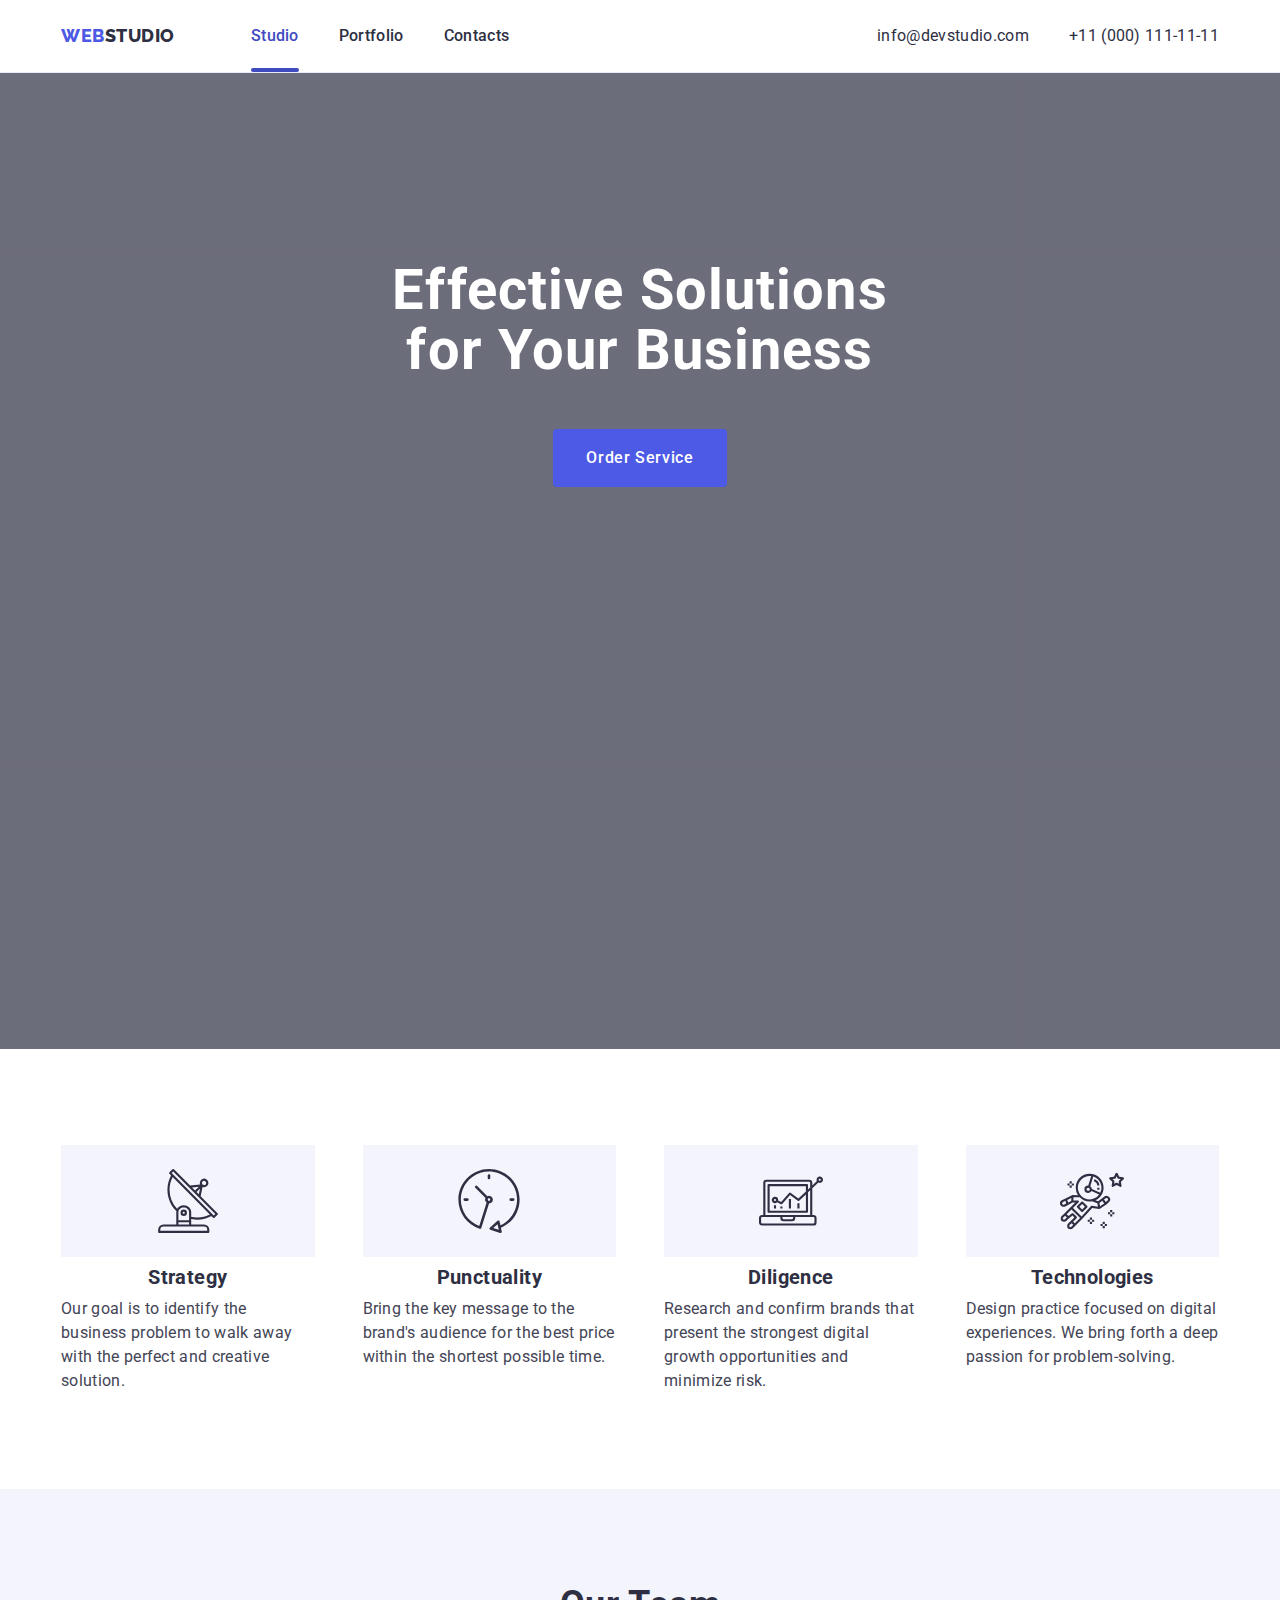
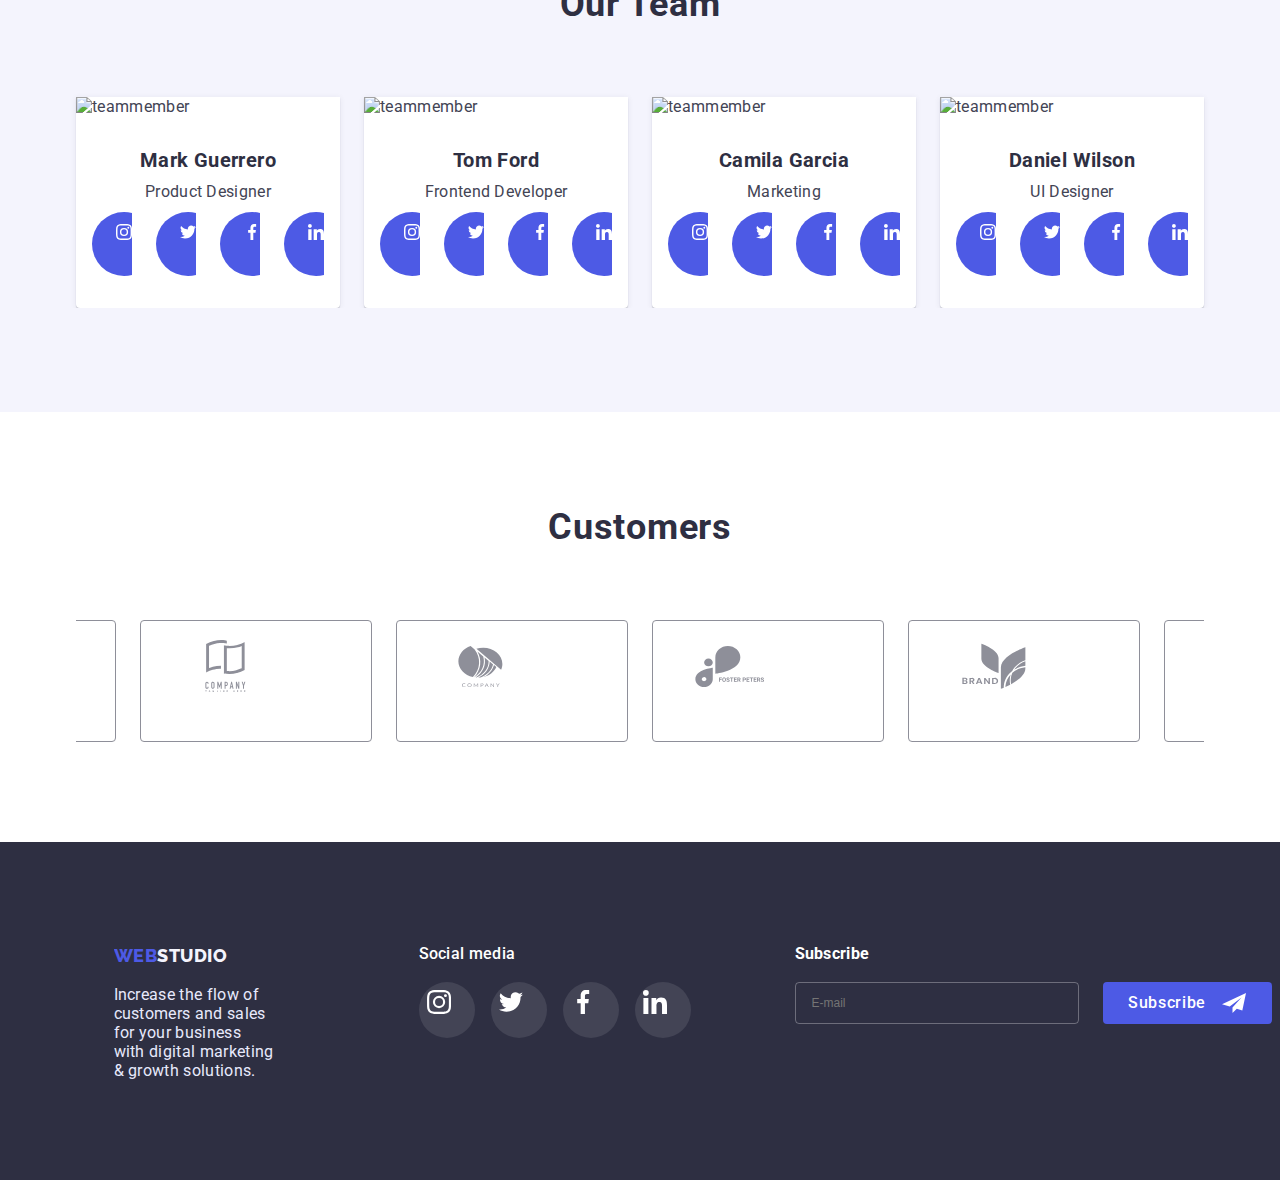
==== index.html @ ab97c9da "mobile-navigation added" ====
<!DOCTYPE html>
<html lang="en">
<head>
    <meta charset="UTF-8">
    <meta http-equiv="X-UA-Compatible" content="IE=edge">
    <meta name="viewport" content="width=device-width, initial-scale=1.0">
    <title>WebStudio</title>
    <link href="https://fonts.googleapis.com/css2?family=Raleway:wght@800&family=Roboto:wght@400;500;700;900&display=swap"
        rel="stylesheet">
    <link rel="stylesheet" href="https://cdnjs.cloudflare.com/ajax/libs/modern-normalize/1.1.0/modern-normalize.min.css"
        integrity="sha512-wpPYUAdjBVSE4KJnH1VR1HeZfpl1ub8YT/NKx4PuQ5NmX2tKuGu6U/JRp5y+Y8XG2tV+wKQpNHVUX03MfMFn9Q=="
        crossorigin="anonymous" referrerpolicy="no-referrer" />
    <link rel="stylesheet" href="./css/styles.css">
</head>
<body>
    <header class="header">
        <div class="container header-navigation">
            <nav class="main-nav">
                <!-- logo and navigation-->
                <a href="./index.html" class="logo link"><span class="logo-part">Web</span>Studio</a>
                <!-- links -->
                <button type="button" class="menu-toggle js-open-menu" aria-expanded="false"
          aria-controls="mobile-menu">
                    <svg class="mobile-icon" aria-label="mobile menu switcher">
                        <use href="./images/icons.svg#icon-menu" class="icon-menu"></use>
                    </svg>
                </button>

                <ul class="site-nav list">
                    <li class="item"><a href="./index.html" class="link active-link">Studio</a></li>
                    <li class="item"><a href="./portfolio.html" class="link">Portfolio</a></li>
                    <li class="item"><a href="" class="link">Contacts</a></li>
                </ul>
            </nav>
            <address  class="address-nav">
                <ul class="auth-nav list">
                    <li class="item"><a href="mailto:info@devstudio.com" class="contacts link">info@devstudio.com</a></li>
                    <li class="item"><a href="tel:+110001111111" class="contacts link">+11 (000) 111-11-11</a></li>
                </ul>
            </address>
        </div>
    </header>


    <main>
        <!-- h1 and order option -->
        <section class="hero">
           <h1 class="hero-title">Effective Solutions for Your Business</h1> 
           <button type="button" class="button" data-modal-open>Order Service</button>
        </section>
        <!-- values and advantages of the company -->
        <section class="section values">
            <div class="container">
                <!-- h2 will be hidden with css -->
                <h2 hidden class="section-title">values</h2>
                <ul class="advantages-list list">
                    <li class="item">
                        <div class="thumb">
                            <svg class="advantage-icon">
                                <use href="./images/icons.svg#icon-strategy"></use>
                            </svg>
                        </div>
                        <h3 class="title">Strategy</h3>
                        <p class="text">Our goal is to identify the business problem to walk away with the perfect and creative
                            solution.</p>
                    </li>
                
                    <li class="item">
                        <div class="thumb">
                            <svg class="advantage-icon">
                                <use href="./images/icons.svg#icon-punctuality"></use>
                            </svg>
                        </div>
                        <h3 class="title">Punctuality</h3>
                        <p class="text">Bring the key message to the brand's audience for the best price within the shortest possible
                            time.</p>
                    </li>
                
                    <li class="item">
                        <div class="thumb">
                            <svg class="advantage-icon">
                                <use href="./images/icons.svg#icon-diligence"></use>
                            </svg>
                        </div>
                        <h3 class="title">Diligence</h3>
                        <p class="text">Research and confirm brands that present the strongest digital growth opportunities and minimize
                            risk.</p>
                    </li>
                
                    <li class="item">
                        <div class="thumb">
                            <svg class="advantage-icon">
                                <use href="./images/icons.svg#icon-technologies"></use>
                            </svg>
                        </div>
                        <h3 class="title">Technologies</h3>
                        <p class="text">Design practice focused on digital experiences. We bring forth a deep passion for
                            problem-solving.</p>
                    </li>
                
                </ul>
            </div>
        </section>
        <!-- examples of services -->
        <section class="section services">
            <div class="container">
                <h2 class="section-title">What are we doing</h2>
                <ul class="service-list list">
                    <li class="item">
                        <img src="./images/wawd1.jpg" alt="desktop app image" width="360">
                    </li>
                    <li class="item">
                        <img src="./images/wawd2.jpg" alt="mobile app image" width="360">
                    </li>
                    <li class="item">
                        <img src="./images/wawd3.jpg" alt="lptop and mobile app" width="360">
                    </li>
                </ul>
            </div>
        </section>
        <!-- teammembers -->
        <section class="section team">
            <div class="container">
                <h2 class="section-title">Our Team</h2>
                <ul class="list team-list">
                    <li class="team-item item">
                        <img src="./images/team1.jpg" alt="teammember" width="264" class="teammember">
                        <div class="team-info">
                            <h3 class="title">Mark Guerrero</h3>
                            <p class="text">Product Designer</p>
                           <ul class="list soc-med-list">
                                <li class="item">
                                    <a href="" class="soc-med-link">
                                        <svg class="soc-med-icon">
                                            <use href="./images/icons.svg#icon-instagram"></use>
                                        </svg>
                                    </a>
                                </li>
                                <li class="item">
                                    <a href="" class="soc-med-link">
                                        <svg class="soc-med-icon">
                                            <use href="./images/icons.svg#icon-twitter"></use>
                                        </svg>
                                    </a>
                                </li>
                                <li class="item">
                                    <a href="" class="soc-med-link">
                                        <svg class="soc-med-icon">
                                            <use href="./images/icons.svg#icon-facebook"></use>
                                        </svg>
                                    </a>
                                </li>
                                <li class="item">
                                    <a href="" class="soc-med-link">
                                        <svg class="soc-med-icon">
                                            <use href="./images/icons.svg#icon-linkedin"></use>
                                        </svg>
                                    </a>
                                </li>
                           </ul>
                        </div>
                    </li>
                    <li class="team-item item">
                        <img src="./images/team2.jpg" alt="teammember" width="264" class="teammember">
                        <div class="team-info">
                            <h3 class="title">Tom Ford</h3>
                            <p class="text">Frontend Developer</p>
                            <ul class="list soc-med-list">
                                <li class="item">
                                    <a href="" class="soc-med-link">
                                        <svg class="soc-med-icon">
                                            <use href="./images/icons.svg#icon-instagram"></use>
                                        </svg>
                                    </a>
                                </li>
                                <li class="item">
                                    <a href="" class="soc-med-link">
                                        <svg class="soc-med-icon">
                                            <use href="./images/icons.svg#icon-twitter"></use>
                                        </svg>
                                    </a>
                                </li>
                                <li class="item">
                                    <a href="" class="soc-med-link">
                                        <svg class="soc-med-icon">
                                            <use href="./images/icons.svg#icon-facebook"></use>
                                        </svg>
                                    </a>
                                </li>
                                <li class="item">
                                    <a href="" class="soc-med-link">
                                        <svg class="soc-med-icon">
                                            <use href="./images/icons.svg#icon-linkedin"></use>
                                        </svg>
                                    </a>
                                </li>
                            </ul>
                        </div>
                    </li>
                    <li class="team-item item">
                        <img src="./images/team3.jpg" alt="teammember" width="264" class="teammember">
                        <div class="team-info">
                            <h3 class="title">Camila Garcia</h3>
                            <p class="text">Marketing</p>
                            <ul class="list soc-med-list">
                                <li class="item">
                                    <a href="" class="soc-med-link">
                                        <svg class="soc-med-icon">
                                            <use href="./images/icons.svg#icon-instagram"></use>
                                        </svg>
                                    </a>
                                </li>
                                <li class="item">
                                    <a href="" class="soc-med-link">
                                        <svg class="soc-med-icon">
                                            <use href="./images/icons.svg#icon-twitter"></use>
                                        </svg>
                                    </a>
                                </li>
                                <li class="item">
                                    <a href="" class="soc-med-link">
                                        <svg class="soc-med-icon">
                                            <use href="./images/icons.svg#icon-facebook"></use>
                                        </svg>
                                    </a>
                                </li>
                                <li class="item">
                                    <a href="" class="soc-med-link">
                                        <svg class="soc-med-icon">
                                            <use href="./images/icons.svg#icon-linkedin"></use>
                                        </svg>
                                    </a>
                                </li>
                            </ul>
                        </div>
                    </li>
                    <li class="team-item item">
                        <img src="./images/team4.jpg" alt="teammember" width="264" class="teammember">
                        <div class="team-info">
                            <h3 class="title">Daniel Wilson</h3>
                            <p class="text">UI Designer</p>
                            <ul class="list soc-med-list">
                                <li class="item">
                                    <a href="" class="soc-med-link">
                                        <svg class="soc-med-icon">
                                            <use href="./images/icons.svg#icon-instagram"></use>
                                        </svg>
                                    </a>
                                </li>
                                <li class="item">
                                    <a href="" class="soc-med-link">
                                        <svg class="soc-med-icon">
                                            <use href="./images/icons.svg#icon-twitter"></use>
                                        </svg>
                                    </a>
                                </li>
                                <li class="item">
                                    <a href="" class="soc-med-link">
                                        <svg class="soc-med-icon">
                                            <use href="./images/icons.svg#icon-facebook"></use>
                                        </svg>
                                    </a>
                                </li>
                                <li class="item">
                                    <a href="" class="soc-med-link">
                                        <svg class="soc-med-icon">
                                            <use href="./images/icons.svg#icon-linkedin"></use>
                                        </svg>
                                    </a>
                                </li>
                            </ul>
                        </div>
                    </li>
                </ul>
            </div>
        </section>
        <!-- customers -->
        <section class="section customers">
            <div class="container">
                <h2 class="section-title">Customers</h2>
                <ul class="list customers-list">
                    <li class="customer-item item">
                        <a href="" class="link">
                            <svg class="customer-icon">
                                <use href="./images/icons.svg#icon-customer1"></use>
                            </svg>
                        </a>
                    </li>
                    <li class="customer-item item">
                        <a href="" class="link">
                            <svg class="customer-icon">
                                <use href="./images/icons.svg#icon-customer2"></use>
                            </svg>
                        </a>
                    </li>
                    <li class="customer-item item">
                        <a href="" class="link">
                            <svg class="customer-icon">
                                <use href="./images/icons.svg#icon-customer3"></use>
                            </svg>
                        </a>
                    </li>
                    <li class="customer-item item">
                        <a href="" class="link">
                            <svg class="customer-icon">
                                <use href="./images/icons.svg#icon-customer4"></use>
                            </svg>
                        </a>
                    </li>
                    <li class="customer-item item">
                        <a href="" class="link">
                            <svg class="customer-icon">
                                <use href="./images/icons.svg#icon-customer5"></use>
                            </svg>
                        </a>
                    </li>
                    <li class="customer-item item">
                        <a href="" class="link">
                            <svg class="customer-icon">
                                <use href="./images/icons.svg#icon-customer1"></use>
                            </svg>
                        </a>
                    </li>
                </ul>
            </div>
        </section>
        
    </main>
    <footer class="footer">
        <div class="container">
           <div class="footer-container">
            <!-- logo -->
                <div class="footer-info">
                    <a href="./index.html" class="logo link footer-logo"><span class="logo-part">Web</span>Studio</a>
                    <p class="footer-text">Increase the flow of customers and sales for your business with digital marketing & growth
                        solutions.</p>
                
                </div>
                <!-- sicial media icons -->
                <div class="footer-social-media">
                    <h3 class="title">Social media</h3>
                    <ul class="list">
                        <li class="item">
                            <a href="#" class="link social-media-link">
                                <svg class="sc-md-icon">
                                    <use href="./images/icons.svg#icon-instagram"></use>
                                </svg>
                            </a>
                        </li>
                        <li class="item">
                            <a href="#" class="link social-media-link">
                                <svg class="sc-md-icon">
                                    <use href="./images/icons.svg#icon-twitter"></use>
                                </svg>
                            </a>
                        </li>
                        <li class="item">
                            <a href="#" class="link social-media-link">
                                <svg class="sc-md-icon">
                                    <use href="./images/icons.svg#icon-facebook"></use>
                                </svg>
                            </a>
                        </li>
                        <li class="item">
                            <a href="#" class="link social-media-link">
                                <svg class="sc-md-icon">
                                    <use href="./images/icons.svg#icon-linkedin"></use>
                                </svg>
                            </a>
                        </li>
                    </ul>
                
                </div>
                
                <form action="#" class="subscribe-form">
                    <h3 class="title footer-form-title">Subscribe</h3>
                    <div class="subscribe-field">
                        <label for="email" class="subscribe-field">
                            <input type="mail" name="email" id="email" placeholder="E-mail" class="mail-input">
                        </label>
                        <button type="submit" class=" button subscribe-button">
                            Subscribe
                            <svg class="subscribe-icon">
                                <use href="./images/icons.svg#icon-subscribe"></use>
                            </svg>
                        
                        </button>
                    </div>
                    
                </form>
                
                
           </div>
    
        </div>
        
    </footer>
    <div class="backdrop is-hidden" data-modal>
        <div class="modal">
                <button type="button" class="close-button" data-modal-close>
                    <svg class="close-icon">
                        <use href="./images/icons.svg#icon-close"></use>
                    </svg>
                </button>
                <form action="#" class="modal-form" autocomplete="off">
                    <p class="form-description">Leave your contacts and we will call you back</p>
                
                    
                
                        <label class="modal-label">Name
                            <input type="text" name="name" class="form-input" required>
                             <svg class="input-icon">
                                 <use href="./images/icons.svg#icon-person"></use>
                            </svg>
                        </label>
                        <label class="modal-label">Phone
                            <input type="number" name="phone" class="form-input" placeholder=" " required>
                             <svg class="input-icon">
                                 <use href="./images/icons.svg#icon-phone"></use>
                            </svg>
                        </label>
                        <label class="modal-label">Email
                            <input type="email" name="mail" class="form-input" required>
                             <svg class="input-icon">
                                <use href="./images/icons.svg#icon-mail"></use>
                            </svg>
                        </label>
                        <label class="modal-label textarea-label ">Comment
                            <textarea  name="comment" class="form-input textarea" placeholder="Text Input" rows="7"></textarea>
                        </label>
                    
                    
                    <label class="modal-checkbox">
                        
                        <input type="checkbox" name="checkbox" class="checkbox">
                            <svg class="click-icon">
                                <use href="./images/icons.svg#icon-click"></use>
                            </svg>
                            I accept the terms and conditions of the <a href="#">Privacy Policy</a>
                       
                    </label>
                    <div class="form-button">
                        <button type="submit" class="button">Send</button>

                    </div>
                
                
                
                    
                
                </form>
       
        </div>
         
    </div>
    <!-- mobile menu -->
    <div class="menu-container js-menu-container" id="mobile-menu">
        <button class="menu-toggle js-close-menu">
            <svg class="mobile-icon-close">
                <use href="./images/icons.svg#icon-close"></use>
            </svg>
            
        </button>
        <div class="mobile-nav">
            <ul class="mobile-menu list">
                <li class="item"><a href="./index.html" class="link">Studio</a></li>
                <li class="item"><a href="./portfolio.html" class="link">Portfolio</a></li>
                <li class="item"><a href="" class="link">Contacts</a></li>
            </ul>
            <ul class="mobile-auth-nav list">
                <li class="item"><a href="mailto:info@devstudio.com" class="link mail">info@devstudio.com</a></li>
                <li class="item"><a href="tel:+110001111111" class="tel link">+11 (000) 111-11-11</a></li>
            </ul>
            <ul class="list soc-med-list">
                <li class="item">
                    <a href="" class="soc-med-link">
                        <svg class="soc-med-icon">
                            <use href="./images/icons.svg#icon-instagram"></use>
                        </svg>
                    </a>
                </li>
                <li class="item">
                    <a href="" class="soc-med-link">
                        <svg class="soc-med-icon">
                            <use href="./images/icons.svg#icon-twitter"></use>
                        </svg>
                    </a>
                </li>
                <li class="item">
                    <a href="" class="soc-med-link">
                        <svg class="soc-med-icon">
                            <use href="./images/icons.svg#icon-facebook"></use>
                        </svg>
                    </a>
                </li>
                <li class="item">
                    <a href="" class="soc-med-link">
                        <svg class="soc-med-icon">
                            <use href="./images/icons.svg#icon-linkedin"></use>
                        </svg>
                    </a>
                </li>
            </ul>
            
        </div>
        

    </div>

    <script src="./js/modal.js"></script>
    <script src="./js/mobile-menu.js"></script>
</body>
</html>
---- css/styles.css ----
:root{
    --primary-text-color:#434455;
    --secondary-text-color: #2E2F42;
    --third-text-color: #E7E9FC;
    
    --primary-bg-color: #fff;
    --second-bg-color: #F4F4FD;
    

    --accent-color:#4D5AE5;
    --secondary-accent-color:#404BBF;
    --customers-color:#8E8F99;;
}
body{  
    
    color: var(--primary-text-color);
    font-family: Roboto, sans-serif;
    letter-spacing: 0.02em;
    margin: 0;
        
}
h1, h2, h3, h4, h5, h6, p, ul {
    margin: 0;
    /* margin-bottom: 0; */
    padding: 0;
}
/* ---------------common styles------------ */
@media screen and (min-width: 320px) {
    html, .header, .footer, .container, .section {
        overflow-x: hidden;
    }
    
}
.section {
    padding-bottom: 77px;
    padding-top: 77px;
}

@media screen and (min-width: 768px) {
    .section {
        padding-bottom: 96px;
        padding-top: 96px;
        /* padding-top: 120px; */
    }
}



.container {
    margin-left: auto;
    margin-right: auto;
    width: 100%;

}

@media screen and (min-width: 428px) {
    .container {
        max-width: 396px;
    }
}

@media screen and (min-width: 768px) {
    .container {
        max-width: 768px;
    }
}

@media screen and (min-width: 1200px) {
    .container {
        max-width: 1158px;
    }
}

.logo{
    color: var(--secondary-text-color);
    font-family: Raleway, sans-serif;;
    font-weight: 800;
    font-size: 18px;
    letter-spacing: 0.03em;
    text-transform: uppercase;
    line-height: 1.17;
}
.logo-part{
    color: var(--accent-color);
}
.hero-title {
    /*h1*/
    font-size: 36px;
    color: var(--primary-bg-color);
    letter-spacing: 0.02em;
    line-height: 1.07;
    text-align: center;
    /* margin-top: 0; */
    margin-bottom: 72px;
    margin-left: auto;
    margin-right: auto;

}

@media screen and (max-width: 767px) {
    .hero-title {
        width: calc(100% - 112px);
        max-width: 318px;
    }
}

@media screen and (min-width: 768px) {
    .hero-title {
        width: 496px;
        font-size: 56px;
        margin-bottom: 40px;
    }
}

@media screen and (min-width: 1200px) {
    .hero-title {
        
        text-align: center;
        margin: 0 auto 48px auto;
        width: 496px;


    }
}
/* h2 */
.section-title{
    font-size: 36px;
    line-height: 1.11;
    color: var(--secondary-text-color);
    text-transform: capitalize;
    text-align: center;
    letter-spacing: 0.02em;
}
/* h3 */
.title{
    font-size: 20px;
    color: var(--secondary-text-color);
    line-height: 1.2;
    letter-spacing: 0.02em;
    margin-bottom: 1px;
}

/* p */
.text{
    line-height: 1.5;
    color: var(--primary-text-color);
}
/* ul */
.list{
    list-style: none;
}
.link{
    text-decoration: none;
}


.button {

    color: var(--primary-bg-color);
    background-color: var(--accent-color);
    border-radius: 4px;
    border: 1px solid transparent;
    font-family: Roboto, sans-serif;
    letter-spacing: 0.04em;
    font-size: 16px;
    font-weight: 500;
    line-height: 1.5;
    cursor: pointer;
    min-width: 169px;
    text-align: center;
    padding: 16px 32px;
    transition-property: color, background-color, box-shadow;
    transition-duration: 250ms;
    transition-timing-function: cubic-bezier(0.4, 0, 0.2, 1);
}

.button:hover,
.button:focus {
    color: var(--primary-bg-color);
    background-color: var(--secondary-accent-color);
    box-shadow: 0px 4px 4px rgba(0, 0, 0, 0.15);
}
/* main title color 2E2F42*/
/* main text color #434455*/
/* second background color  #F4F4FD*/
/* accent color (hover/focus)  #4D5AE5*/


/* ------------ header and footer styles --------------- */
.header{
    border-bottom:  1px solid var(--third-text-color);
}
.main-nav {
    display: flex;
    align-items: center;
}

@media screen and (max-width: 767px) {
    .header {
        padding: 24px 16px;
    }
    .site-nav, .address-nav {
        display: none;
    }
    .header {
        margin-bottom: 77px;
    }
    
    .main-nav {
        display: flex;
        justify-content:space-between ;
        align-items: center;
       
    }
    .menu-toggle{
        width:40px;
        height: 40px;
        background-color: transparent;
        border: none;
        
        cursor: pointer;
    }
    .mobile-icon{
        display: inline-block;
        width: 32px;
        height: 22px;
        stroke:#2E2F42;
        stroke-linecap: round; 
        stroke-linejoin: round; 
         stroke-width: 3px;
    }
}
@media screen and (min-width: 767px) {

    .menu-toggle {
        display: none;
    }
    .container.header-navigation {
        display: flex;
        align-items: center;
    
    }
    .main-nav {
    display: flex;
    align-items: center;
    }
        .site-nav {
            display: flex;
            margin-left: 76px;
        }
    
        .site-nav .item:not(:last-child) {
            margin-right: 40px;
        }
    
        .site-nav .link {
            display: block;
            padding-top: 24px;
            padding-bottom: 24px;
    
            color: var(--secondary-text-color);
            font-weight: 500;
            font-size: 16px;
            line-height: 1.5;
            letter-spacing: 0.02em;
            transition-property: color;
            transition-duration: 250ms;
            transition-timing-function: cubic-bezier(0.4, 0, 0.2, 1);
    
        }
    
        .site-nav .link:hover,
        .site-nav .link:focus {
            color: var(--secondary-accent-color);
        }
    
        .site-nav .active-link {
            position: relative;
            color: var(--secondary-accent-color);
        }
    
        .site-nav .active-link::after {
            content: '';
    
            position: absolute;
            bottom: 0;
            left: 0;
    
            width: 100%;
            height: 4px;
            background-color: var(--secondary-accent-color);
            border-radius: 2px;
    
        }
    
        .address-nav {
            display: flex;
            margin-left: auto;
    
        }
    
        .auth-nav {
            display: flex;
        }
    
        .auth-nav .item:not(:last-child) {
            margin-right: 40px;
        }
    
        .auth-nav .contacts {
            font-size: 16px;
            color: var(--secondary-text-color);
            line-height: 1.5;
            letter-spacing: 0.02em;
            font-style: normal;
            transition-property: color;
            transition-duration: 250ms;
            transition-timing-function: cubic-bezier(0.4, 0, 0.2, 1);
    
        }
    
        .auth-nav .contacts:hover,
        .auth-nav .contacts:focus {
    
            color: var(--secondary-accent-color);
    
        }
    
}

/* Footer */
.footer {
    padding-top: 96px;
    padding-bottom: 96px;
    background-color: var(--secondary-text-color);
    color: var(--third-text-color);
}

.footer-container {
    display: flex;
    

}
.footer-logo {
    color: var(--second-bg-color);
    line-height: 1.5;
    letter-spacing: 0.03em;
    margin-bottom: 16px;
}
.footer-social-media .title {
    font-size: 16px;
    line-height: 1.5;
    font-weight: 500;
    color: var(--primary-bg-color);
    margin-bottom: 16px;
}
.footer-info .footer-text {
    margin-top: 16px;
}
.footer-social-media .list {
    display: flex;
    justify-content: center;
    gap: 16px;


}

.social-media-link {
    display: inline-block;
    height: 40px;
    width: 40px;
    background-color: var(--primary-text-color);
    color: var(--primary-bg-color);
    border-radius: 50%;
    padding: 8px;
    transition-property: background-color;
    transition-duration: 250ms;
    transition-timing-function: cubic-bezier(0.4, 0, 0.2, 1);

}

.social-media-link:hover,
.social-media-link:focus {
    background-color: #31D0AA;

}

.sc-md-icon {
    display: block;
    width: 24px;
    height: 24px;
    top: 50%;
    left: 50%;
    fill: currentColor;
}
@media screen and (max-width: 767px) {
    

    .footer-container {
        flex-direction: column;
        gap: 72px;
        justify-content: center;
    }
        .container .footer-info {
            width: 268px;
            margin-right: auto;
            margin-left: auto;
    }
    .footer-logo {
        margin-left: auto;
        margin-right: auto;
        text-align: center;
        
    }
    .footer-social-media {
        margin-right: auto;
        margin-left: auto;
            
    }
    .footer-social-media .title {
        margin-left: auto;
        margin-right: auto;
        text-align: center;
                    
    }
}

@media screen and (min-width: 768px) {
    .footer .container{
        margin-left: auto;
        margin-right: auto;
        
    }
    .footer-container {
        flex-wrap: wrap;
        justify-content: left;
        }
    .container .footer-info {
         width: 264px;
    
    }

}
@media screen and (min-width: 768px) and (max-width: 1999px) {
    .footer {
            padding-left: 105px;
        }
    .footer-container {
        gap: 72px 24px;
    }
}

@media screen and (min-width: 1200px) {
    .footer {
        padding-top: 100px;
        padding-bottom: 100px;
        
        background-color: var(--secondary-text-color);
        color: var(--third-text-color);
    }
    .footer-container {
        flex-wrap: nowrap;
        flex-direction: row;
        justify-content: center;
    }
    .container .footer-info {
        width: 264px;
        margin-right: 0;
    }
    .footer-social-media {
        margin-right: 80px;
         margin-left: 120px;
    }
    
}

 /* footer-form */

 .footer-form-title{
    font-size: 16px;
    margin-bottom: 16px;
    line-height: 1.5;
    color: var(--primary-bg-color)
 }
 .subscribe-field{
    display: flex;
    align-items: center;
    gap: 16px;
 }
 .mail-input{
    
    padding-left: 16px;
    padding-top: 8px;
    padding-bottom: 8px;
    font-size: 12px;
    line-height: 2;
    background-color: transparent;
    color: var(--third-text-color);
    border: 1px solid rgba(255, 255, 255, 0.3);
    border-radius: 4px;
 }

 .subscribe-button{
    padding: 8px 24px;
    display: flex;
    gap: 16px;
    justify-content: center;
    align-items: center;
}

 .subscribe-icon{
    width: 24px;
    height: 24px;
    /* margin-left: 16px; */
    fill: currentColor;
 }
 @media screen and (max-width: 767px){
    .footer-form-title {
        text-align:center ;
    }
    .subscribe-field {
        flex-direction: column;
        justify-content: center;
    }
    .mail-input {
        width: 396px;
    }
    
 }
  @media screen and (min-width: 768px) {
           .subscribe-field {
          flex-direction: row;
          gap:  24px;
          
      }
    .mail-input {
        width: 264px;
    }

  }
  @media screen and (min-width: 768px) {
    
  }
 
/* --------------main part styles---------- */

/* hero section */
 
.hero {
    background-color: #2E2F42;
    text-align: center;
    
    margin-left: auto;
    margin-right: auto;
    background: linear-gradient(to right, rgba(46, 47, 66, 0.7), rgba(46, 47, 66, 0.7)),url(../images/bg-image.jpg);
    
    background-position: center;
    background-repeat: no-repeat;
    background-size: cover;
   
}
@media screen and (max-width: 767px) {
    .hero {
        width: 100%;
        max-width: 428px;
        max-height: 432px;
        padding: 112px 0;
    }
}



@media screen and (min-width: 768px) {
    .hero {
        
        max-width: 768px;
        height: 436px;
        padding: 112px 0 108px 0;
        
    }
}

@media screen and (min-width: 1200px) {
    .hero {
        max-width: 1440px;
        height: 600px;
        padding: 188px 0;
    }
}

/* ---------- values, services, teammembers sections--- */

section.services {
    padding-top: 0;
    

}
.services .section-title,
.team .section-title, .customers .section-title {
    margin-bottom: 72px;
}
img.teammember,
.service-list img,
img.worke-xample {
    display: block;
}



/*-------ADVANTAGES--------- */
.advantages-list .title {
    margin-bottom: 8px;
    font-size: 36px;
}

.advantages-list .text {
    font-size: 16px;
}
@media screen and (max-width: 767px){
    .values .container {
        padding-right: 16px;
        padding-left: 16px;
    }
    .advantages-list .item:not(:last-child) {
        margin-bottom: 72px;
    }
}

@media screen and (max-width: 1999px) {
    .advantages-list .thumb {
        display: none;
    }
    .advantages-list .title {
        text-align: center;
        margin-right: auto;
        margin-left: auto;
    }
}


@media screen and (min-width: 768px) {
    .values .container{
        padding-right: 15px;
        padding-left: 15px;
        
    }
    .advantages-list.list{
        display: flex;
        flex-wrap: wrap;
    }
        
    .service-list.list{
        display: flex;
        flex-wrap: wrap;
    }

.advantages-list .item:nth-child(odd) {
    margin-right: 24px;
}

    .advantages-list .item {
        flex-basis: calc((100% - 24px)/2);
    }
        
        
}
@media screen and (min-width: 1200px) {

    .advantages-list .item {
        flex-basis: calc((100% - 24px*3)/4);
            /* 264px; */
    
        }
    .advantages-list.list{
        display: flex;
        flex-wrap: nowrap;
    }
    .advantages-list .thumb {
        display: flex;
        height: 112px;
        background-color: var(--second-bg-color);
        margin-bottom: 8px;
        color: var(--secondary-text-color);
        align-items: center;
        justify-content: center;
    }
    
    .advantages-list .item:not(:last-child) {
        margin-right: 24px;
    }
    .advantages-list .title {
       font-size: 20px;
    }
    
    .advantages-list {
        gap: 24px;
    }
}

.thumb .advantage-icon{
    fill: currentColor;
    display: inline-block;
    width: 64px;
    height: 64px;
}

@media screen and (max-width: 1999px) {
    section.services {
        display: none;
    }
}

.service-list.list {
    display: flex;
    flex-wrap: wrap;
    gap: 24px;
}

.service-list .item {
    flex-basis: content;

}

section.services {
    padding-top: 0;


}


/* TEAM */
.section.team{
background-color: var(--second-bg-color);
}


.team-list .team-item {
    background-color: var(--primary-bg-color);
    box-shadow: 0px 1px 6px rgba(46, 47, 66, 0.08), 0px 1px 1px rgba(46, 47, 66, 0.16), 0px 2px 1px rgba(46, 47, 66, 0.08);
    border-radius: 0px 0px 4px 4px;
}
    

@media screen and (max-width: 767px) {
    .section.team{
        padding-top: 96px;
        padding-bottom: 128px;
    }
    .team .container{
        padding-right: 82px;
        padding-left: 52px;
    }
    .team-list {
         display: inline-block;
        
        
        }
    .team-list .item{
        margin-right: auto;
            margin-left: auto;
    }
    
    .team-list .team-item:not(:last-child) {
        margin-bottom: 72px;
    }
}
@media screen and (min-width: 768px) {
    .section.team {
        padding-bottom: 104px;
    }
    .team-list {
        display: flex;
        flex-wrap: wrap;
        justify-content: center;
        gap: 64px 24px;
    }

    .team-list .item {
        overflow: hidden;

    }
}
@media screen and (min-width: 1200px) {
    .team-list {
        display: flex;
        gap: 24px;
    }
    .list.team-list .item {
        flex-basis: 264px;
    }
}
.team-list .team-info {
    text-align: center;
    padding-top: 32px;
    padding-bottom: 32px;
    padding-left: 16px;
    padding-right: 16px;
}
.team-info .text{
    margin-bottom: 8px;
}



.team-list .title {
    margin-bottom: 8px;
}

.team-list .teammember {
    display: block;
}



.team-info .list{
    display: flex;
    gap:24px;
    justify-content: center;
}

.soc-med-link{
    width: 40px;
    height: 40px;
    display: inline-block;
    background-color: var(--accent-color);
    color: var(--primary-bg-color);
    border-radius: 50%;
    padding: 12px;
    transition-property: background-color;
    transition-duration: 250ms;
    transition-timing-function: cubic-bezier(0.4, 0, 0.2, 1);
}
.soc-med-link:hover, .soc-med-link:focus{
    background-color: var(--secondary-accent-color);
    
}
.soc-med-icon{
    width: 16px;
    height: 16px;
    fill:currentColor;
}



/* customers */
.customers-list {
    display: flex;
    flex-wrap: wrap;
    gap: 72px 16px;
    justify-content: center;
}

.customer-item .link {
    display: inline-block;
    border: 1px solid var(--customers-color);
    border-radius: 4px;
    color: var(--customers-color);
    transition-property: border-color, color;
    transition-duration: 250ms;
    transition-timing-function: cubic-bezier(0.4, 0, 0.2, 1);
}

.customer-icon {
    display: block;
    fill: currentColor;
}


.customer-item .link:hover,
.customer-item .link:focus {
    border-color: var(--secondary-accent-color);
    color: var(--secondary-accent-color);
}
.customers-list .item {
    flex-basis: calc((100% - 16px)/2);
}
.customer-icon {
    width: 110px;
    height: 56px;
    transition-property: fill;
    transition-duration: 250ms;
    transition-timing-function: cubic-bezier(0.4, 0, 0.2, 1);
}
.customer-item .link {
    width: 190px;
    height: 88px;
    padding: 16px 40px;
}


@media screen and (min-width: 768px) {
    .customers .container{
        width: 552px;
        padding: 0;
    }
    .customers-list {
        flex-wrap: wrap;
        column-gap: 24px;
        row-gap: 72px;
    }
    .customers-list .item {
         flex-basis: calc((100% - 2*24px)/3);
    }

    .customer-icon {
        width: 104px;
        height: 56px;
    }

    .customer-item .link {
        width: 168px;
        height: 88px;
        padding: 16px 31px;
    }
}

@media screen and (min-width: 1200px) {
    .customers .container {
            width: 1128px;
        
        }
    .customers-list {
        flex-wrap: nowrap;
        gap: 24px;
    }


}

/* .customers-list{
    display: flex;
    justify-content: center;
    gap: 24px;
}

.customer-item .link{
    display: inline-block;
    width: 168px;
    height: 88px;
    padding: 16px 31px;
    border: 1px solid var(--customers-color);
    border-radius: 4px;
    color: var(--customers-color);
    transition-property: border-color, color;
    transition-duration: 250ms;
    transition-timing-function: cubic-bezier(0.4, 0, 0.2, 1);
}
.customer-item .link:hover, .customer-item .link:focus{
        border-color: var(--secondary-accent-color);
        color: var(--secondary-accent-color);
}
 */

/* PORTFOLIO page */


.button.btn-secondary {
    color: var(--accent-color);
    background-color: var(--second-bg-color);
    border-color: var(--third-text-color);
    
    min-width: 69px;
    padding: 12px 24px;

    transition-property: background-color, color, box-shadow, border;
    transition-duration: 250ms;
    transition-timing-function: cubic-bezier(0.4, 0, 0.2, 1);


}
.button.btn-secondary:hover,
.button.btn-secondary:focus {
    color: var(--primary-bg-color);
    background-color: var(--secondary-accent-color);
    border: none;
    box-shadow: 0px 3px 1px rgba(0, 0, 0, 0.1), 0px 2px 1px rgba(0, 0, 0, 0.08), 0px 2px 2px rgba(0, 0, 0, 0.12);

}
.examples {
    padding-top: 96px;
    padding-bottom: 120px;
   
}
.list.filter-btns{
    display: flex;
    column-gap: 24px;
    justify-content: center;
    margin-bottom: 72px;

}
.list.works-list {
    display: flex;
    flex-wrap: wrap;
    
    
}
img.work-example {
    display: block;

}
.list.works-list .portfolio{
 flex-basis: calc((100% - 2*24px)/3);
}
.portfolio {
    margin-bottom: 48px;
    margin-right: 24px;
    transition-property: box-shadow;
    transition-duration: 250ms;
    transition-timing-function: cubic-bezier(0.4, 0, 0.2, 1);

    
    /* outline: 1px solid green; */

}
.portfolio:hover, .portfolio:focus{
    box-shadow: 0px 1px 6px rgba(46, 47, 66, 0.08), 0px 1px 1px rgba(46, 47, 66, 0.16), 0px 2px 1px rgba(46, 47, 66, 0.08);
}
.portfolio .link {
/* width: 100%; */
}
.portfolio:nth-last-child(-n + 3) {
    margin-bottom: 0;
    
}

.portfolio:nth-child(3n+3) {
    margin-right: 0;

}
.portfolio-content{ 
    padding-left: 16px;
    padding-bottom: 32px;
    padding-top: 32px;
    border-right: 1px solid var(--third-text-color);
    border-left: 1px solid var(--third-text-color);
    border-bottom: 1px solid var(--third-text-color);
   
}
.portfolio-content .title{
    margin-bottom: 8px;
}
.product-thumb{
    position: relative;
}

 .overlay::before {
     display: inline-block;
     content: "";
     position: absolute;
     top: 0;
     left: 0;
     width: 100%;
     height: 100%;
     background-color: #4D5AE5;
     opacity: 0;
     transition-property: opacity, transform;
     transition-duration: 250ms;
     transition-timing-function: cubic-bezier(0.4, 0, 0.2, 1);
     transform: scaleY(0);
     /* transform: translateY(100%); */
     transform-origin: bottom;

 }

 .portfolio:hover .overlay::before, .portfolio:focus .overlay::before {
     opacity: 1;
     transform: scaleY(1);
     /* transform: translateY(0); */
 }
.overlay-text{
    color: var(--second-bg-color);
    opacity: 0;
    position: absolute;
        top: 40px;
        left: 32px;
        right: 32px;
        transform: translateY(260px);
        opacity: 0;
        transition-property: opacity, transform;
        transition-duration: 250ms;
        transition-timing-function: cubic-bezier(0.4, 0, 0.2, 1);
}
.portfolio:hover .overlay-text, .portfolio:focus .overlay-text {
    transform: translateY(0);
    opacity: 1;
}

/* MODAL window */
.backdrop{
    position: fixed;
    top:0;
    left:0;
    
    display: flex;
    justify-content: center;
    align-items: center;
    padding: 20px 0;
    width: 100%;
    height: 100%;

    background-color: rgba(46, 47, 66, 0.4);
    transition-property: opacity, transform, background-color, visibility;
    transition-duration: 250ms;
     transition-timing-function: cubic-bezier(0.4, 0, 0.2, 1);
}
.backdrop.is-hidden {
    opacity: 0;
    pointer-events: none;
    visibility: hidden;
}
.modal {
    width: 100%;
    height: 100%;
    max-width: 394px;
    max-height: 586px;
    position: relative;
    
    /* left: 50%;
    top: 50%;
    transform: translate(-50%, -50%); */

    background-color: var(--primary-bg-color);
    opacity: 1;
    transition-property: opacity,
        transform,
        background-color,
        visibility;
    transition-duration: 250ms;
    transition-timing-function: cubic-bezier(0.4, 0, 0.2, 1);

    padding: 72px 16px 24px 16px;
    overflow-y: scroll;

}

@media screen and (min-width: 768px) {
   
    .modal {
        max-width: 408px;
        padding: 72px 24px 24px 24px;
    }
}
@media screen and (min-width: 1200px) {
    .backdrop {
        padding: 20px 0;
    }
    .modal {
        max-width: 408px;
         max-height: 576px;
        overflow-y: hidden;
    }

}



.modal .close-button{
    position: absolute;
    top: 24px;
    right: 24px;

    width: 24px;
    height: 24px;
    background-color: var(--third-text-color);
    color: #000;
    border: 1px solid rgba(0, 0, 0, 0.1);
    border-radius: 50%;
    margin:0;
    
    cursor: pointer;
    transition-property: color, background-color; 
    transition-duration: 250ms;
    transition-timing-function: cubic-bezier(0.4, 0, 0.2, 1);
   
    
}
.modal .close-button:hover, .modal .close-button:focus{
    background-color: var(--secondary-accent-color);
    color: var(--primary-bg-color);
}
.close-button .close-icon{
    display: block;
    width: 8px;
    height: 8px;

    fill: currentColor;
    margin: 0;
    position: absolute;
    top: 50%;
    left: 50%;
    transform: translate(-50%, -50%);
     
}

.form-description{
    margin-bottom: 16px;
    text-align: center;
    line-height: 1.5;
    font-weight: 500;
}
/* .form-list{
    list-style: none;
    display: flex;
    flex-direction: column;
    justify-content: center;
    gap: 8px;
    margin-bottom: 16px;
} */

.modal-label{
    max-width: 360px;
    display: flex;
    flex-direction: column;
    gap: 4px;
    color:var(--customers-color);
    font-size: 12px;
    line-height: 1.16;
    position: relative;
    margin-bottom: 8px;
    height: 58px;


}
.form-input{
    border: 1px solid rgba(33, 33, 33, 0.2);
    border-radius: 4px;
    padding-left: 16px;
    padding-top:8px;
    padding-bottom: 8px;
    transition-property: color, border;
    transition-duration: 250ms;
    transition-timing-function: cubic-bezier(0.4, 0, 0.2, 1);
    outline: 0px;
    color: var(--secondary-text-color);
    padding-left: 38px;
    
    

}
.form-input:focus-visible, .form-input:focus{
    border: 1px solid var(--accent-color) ;
    color: var(--accent-color);
    
}

.input-icon{
    width: 18px;
    height: 24px;
    position: absolute;
    top: 21px;
    left: 16px;
    
    display: inline-block;
    fill: var(--secondary-text-color);
    transition-property: fill;
    transition-duration: 250ms;
    transition-timing-function: cubic-bezier(0.4, 0, 0.2, 1);
}
.form-input:focus-visible + .input-icon,
.form-input:focus + .input-icon {
    fill: var(--accent-color);

}
.textarea-label{
    height: 138px;
}
.textarea{
    resize: none;
    padding-left: 16px;
    height: 120px;
}
.textarea:placeholder {
    color: rgb(117, 117, 117, 0.5)
}
.modal-checkbox{
    display: block;
    margin-bottom: 24px;
    margin-top: 16px;
    font-size: 12px;
    position: relative;
    padding-left: 24px;
}
.form-button{
    text-align: center;
}
.checkbox{
    appearance: none;
    -webkit-appearance: none;
    -moz-appearance: none;
}

.click-icon{
    display: inline-block;
    width: 16px;
    height: 16px;
    background-color: #fff;
    fill: #fff;
    position: absolute;
    top: -1px;
    left: 0px;
    border: 1.25px solid var(--secondary-text-color);
    border-radius: 2px;
    transition-property: fill, border, background-color;
    transition-duration: 250ms;
    transition-timing-function: cubic-bezier(0.4, 0, 0.2, 1);
}
.checkbox:checked + .click-icon{
    background-color: var(--secondary-accent-color);
    fill: #fff;
    border: none;
}
/* MOBILE MENU */
.menu-container {
    position: fixed;
    top: 0;
    left: 0;
    width: 100vw;
    height: 100vh;
    padding: 80px 50px 40px 40px;
    
    background-color: var(--primary-bg-color);
    z-index: 2;

    transform: translateX(100%);
    transition-property: transform;
    transition-duration: 250ms;
    transition-timing-function: cubic-bezier(0.4, 0, 0.2, 1);
    overflow-y: scroll;
    
}
.menu-container.is-open {
    transform: translateX(0);
}
.menu-toggle.js-close-menu{
    position: absolute;
    top: 40px;
    right: 40px;
    
    width: 24px;
    height: 24px;
    background-color: var(--third-text-color);
    color: #000;
    border: 1px solid rgba(0, 0, 0, 0.1);
    border-radius: 50%;
    margin: 0;
    
    cursor: pointer;
    transition-property: color, background-color;
    transition-duration: 250ms;
    transition-timing-function: cubic-bezier(0.4, 0, 0.2, 1);

}
.menu-toggle.js-close-menun:hover,
.menu-toggle.js-close-menu:focus {
    background-color: var(--secondary-accent-color);
    color: var(--primary-bg-color);
}
.mobile-icon-close{
    display: block;
    width: 8px;
    height: 8px;
    fill: currentColor;
     margin: 0;
     position: absolute;
    top: 50%;
    left: 50%;
    transform: translate(-50%, -50%);
}

/*  */
.mobile-nav{
    width:100vw;
    height: 100vh;
    max-width: 428px;
    max-height: 796px;
}
.mobile-menu  {
    margin-bottom: 284px;
}
.mobile-menu .item:not(:last-child){
    margin-bottom: 40px;
}
.mobile-menu .link {
    display: block;
    
    color: var(--secondary-text-color);
    font-weight: 500;
    font-size: 36px;
    font-weight: 700;
    line-height: 1.5;
    letter-spacing: 0.02em;
    transition-property: color;
    transition-duration: 250ms;
    transition-timing-function: cubic-bezier(0.4, 0, 0.2, 1);

}

.mobile-menu .link:hover,
.mobile-menu .link:focus {
    color: var(--secondary-accent-color);
}
.mobile-auth-nav{
    margin-bottom: 48px;
}
.mobile-auth-nav .link{
    color:var(--primary-text-color);
    transition-property: color;
        transition-duration: 250ms;
        transition-timing-function: cubic-bezier(0.4, 0, 0.2, 1);
        font-size: 20px;

}
.mobile-auth-nav .link:hover, .mobile-auth-nav .link:focus{
    color: var(--accent-color);
}
.mobile-auth-nav .item{
    margin-bottom: 40px;
}
.tel.link{
    font-size: 36px;
    font-weight: 600px;
    
}
.menu-container .soc-med-list{
    display:flex;
    gap: 56px
}
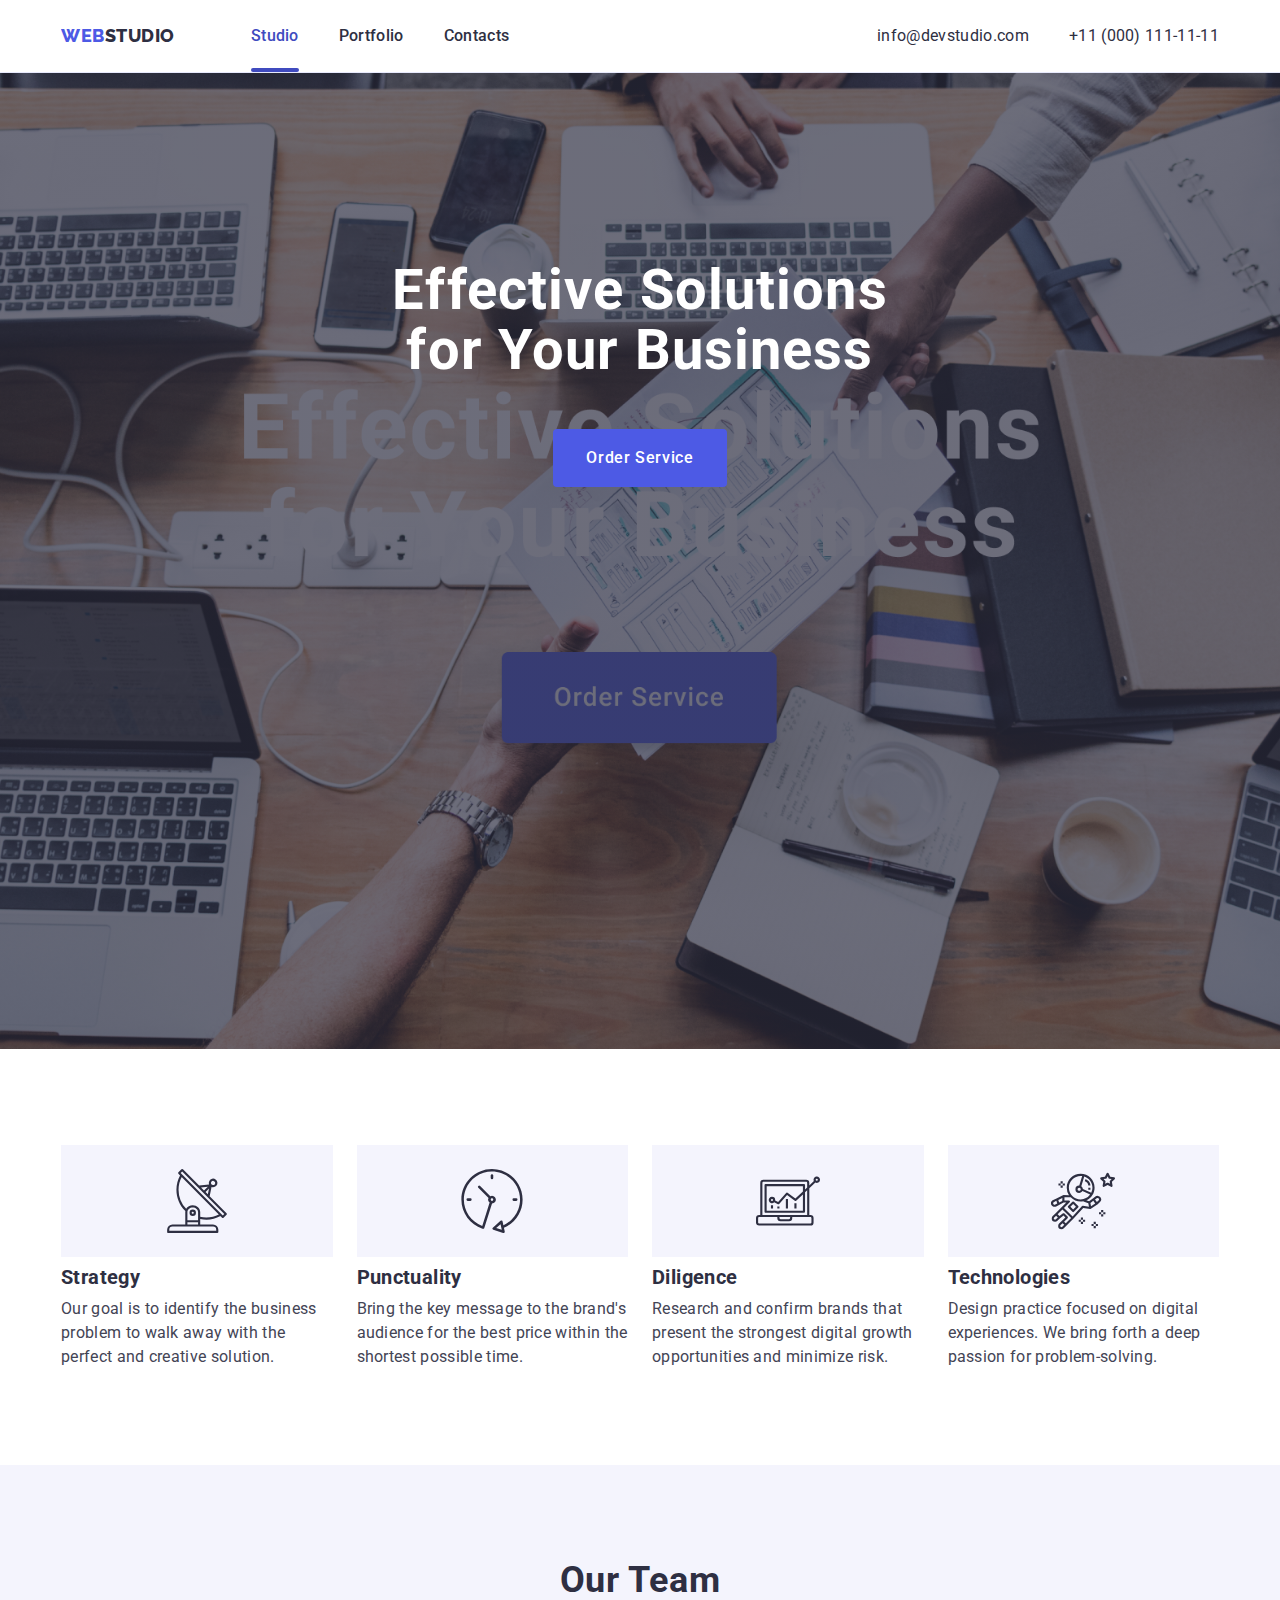
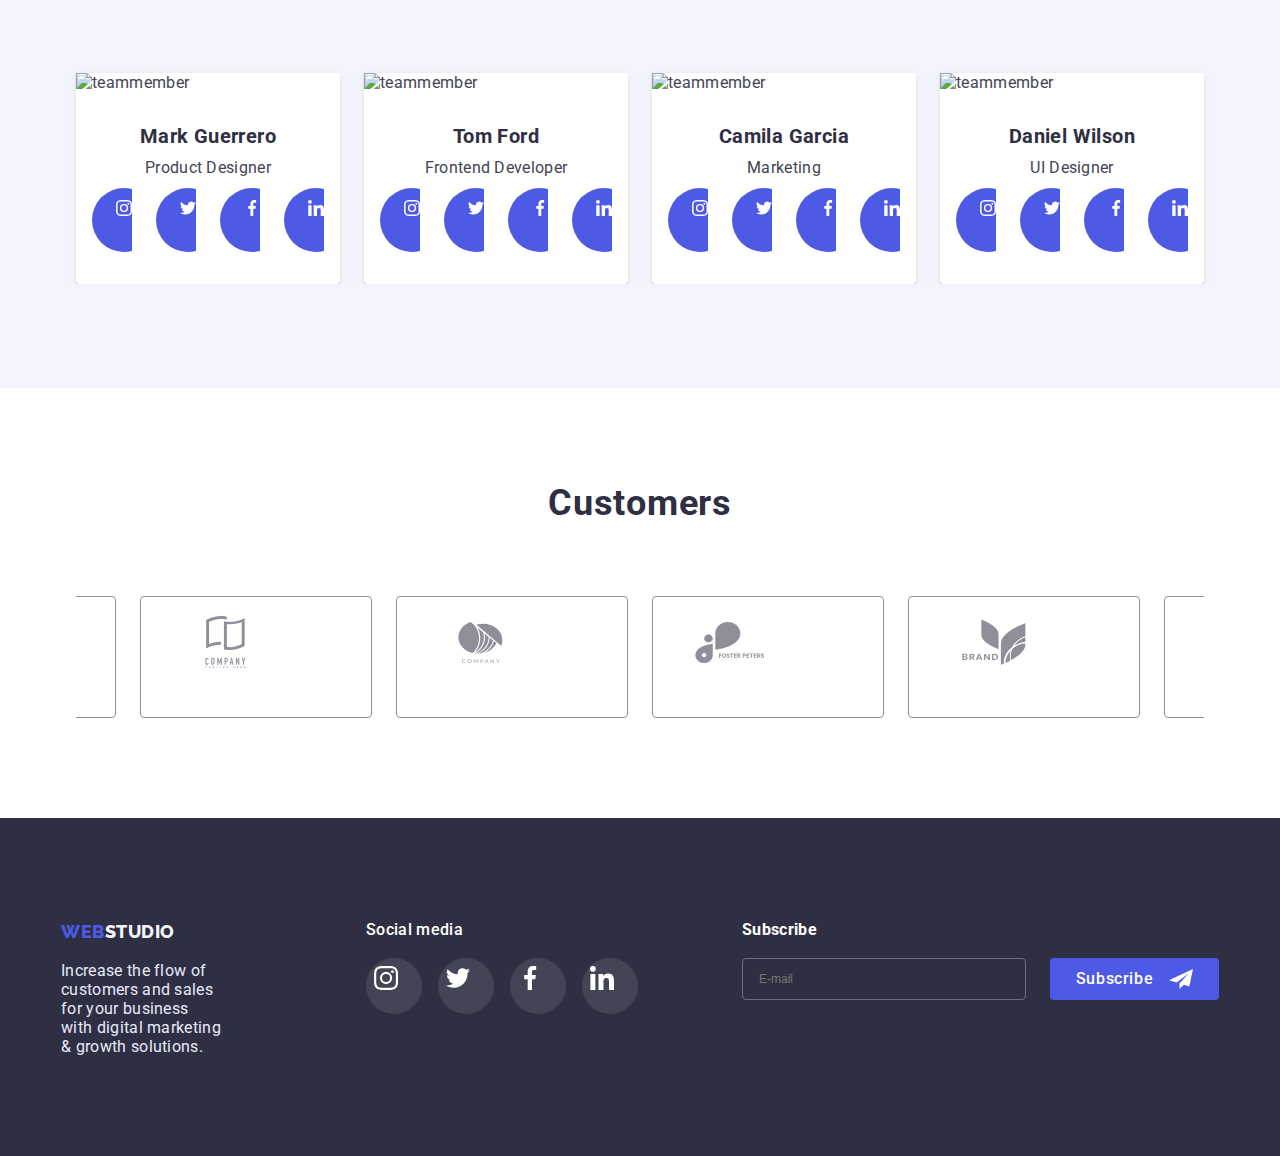
==== commit a54399e4: "hero bg-img" ====
--- a/index.html
+++ b/index.html
@@ -107,13 +107,13 @@
                 <h2 class="section-title">What are we doing</h2>
                 <ul class="service-list list">
                     <li class="item">
-                        <img src="./images/wawd1.jpg" alt="desktop app image" width="360">
-                    </li>
-                    <li class="item">
-                        <img src="./images/wawd2.jpg" alt="mobile app image" width="360">
-                    </li>
-                    <li class="item">
-                        <img src="./images/wawd3.jpg" alt="lptop and mobile app" width="360">
+                        <img srcset="./images/wawd1.jpg 1x, ./images/wawd1@2x.jpg 2x" src="./images/wawd1.jpg" alt="desktop app image" width="360">
+                    </li>
+                    <li class="item">
+                        <img srcset="./images/wawd2.jpg 1x, ./images/wawd2@2x.jpg 2x" src="./images/wawd2.jpg" alt="mobile app image" width="360">
+                    </li>
+                    <li class="item">
+                        <img srcset="./images/wawd3.jpg 1x, ./images/wawd3@2x.jpg 2x" src="./images/wawd3.jpg" alt="lptop and mobile app" width="360">
                     </li>
                 </ul>
             </div>
@@ -124,7 +124,7 @@
                 <h2 class="section-title">Our Team</h2>
                 <ul class="list team-list">
                     <li class="team-item item">
-                        <img src="./images/team1.jpg" alt="teammember" width="264" class="teammember">
+                        <img srcset="./images/team1.jpg 1x, ./images/team1@2x.jpg 2x" src="./images/team1.jpg" alt="teammember" width="264" class="teammember">
                         <div class="team-info">
                             <h3 class="title">Mark Guerrero</h3>
                             <p class="text">Product Designer</p>
@@ -161,7 +161,7 @@
                         </div>
                     </li>
                     <li class="team-item item">
-                        <img src="./images/team2.jpg" alt="teammember" width="264" class="teammember">
+                        <img srcset="./images/team2.jpg 1x, ./images/team2@2x.jpg 2x" src="./images/team2.jpg" alt="teammember" width="264" class="teammember">
                         <div class="team-info">
                             <h3 class="title">Tom Ford</h3>
                             <p class="text">Frontend Developer</p>
@@ -198,7 +198,7 @@
                         </div>
                     </li>
                     <li class="team-item item">
-                        <img src="./images/team3.jpg" alt="teammember" width="264" class="teammember">
+                        <img srcset="./images/team3.jpg 1x, ./images/team3@2x.jpg 2x" src="./images/team3.jpg" alt="teammember" width="264" class="teammember">
                         <div class="team-info">
                             <h3 class="title">Camila Garcia</h3>
                             <p class="text">Marketing</p>
@@ -235,7 +235,7 @@
                         </div>
                     </li>
                     <li class="team-item item">
-                        <img src="./images/team4.jpg" alt="teammember" width="264" class="teammember">
+                        <img srcset="./images/team4.jpg 1x, ./images/team4@2x.jpg 2x" src="./images/team4.jpg" alt="teammember" width="264" class="teammember">
                         <div class="team-info">
                             <h3 class="title">Daniel Wilson</h3>
                             <p class="text">UI Designer</p>
@@ -328,8 +328,8 @@
     </main>
     <footer class="footer">
         <div class="container">
-           <div class="footer-container">
-            <!-- logo -->
+            <div class="footer-container">
+             <!-- logo -->
                 <div class="footer-info">
                     <a href="./index.html" class="logo link footer-logo"><span class="logo-part">Web</span>Studio</a>
                     <p class="footer-text">Increase the flow of customers and sales for your business with digital marketing & growth
@@ -376,7 +376,7 @@
                     <h3 class="title footer-form-title">Subscribe</h3>
                     <div class="subscribe-field">
                         <label for="email" class="subscribe-field">
-                            <input type="mail" name="email" id="email" placeholder="E-mail" class="mail-input">
+                            <input type="email" name="email" id="email" placeholder="E-mail" class="mail-input">
                         </label>
                         <button type="submit" class=" button subscribe-button">
                             Subscribe
@@ -388,9 +388,7 @@
                     </div>
                     
                 </form>
-                
-                
-           </div>
+            </div>
     
         </div>
         
@@ -467,40 +465,44 @@
                 <li class="item"><a href="./portfolio.html" class="link">Portfolio</a></li>
                 <li class="item"><a href="" class="link">Contacts</a></li>
             </ul>
-            <ul class="mobile-auth-nav list">
-                <li class="item"><a href="mailto:info@devstudio.com" class="link mail">info@devstudio.com</a></li>
-                <li class="item"><a href="tel:+110001111111" class="tel link">+11 (000) 111-11-11</a></li>
-            </ul>
-            <ul class="list soc-med-list">
-                <li class="item">
-                    <a href="" class="soc-med-link">
-                        <svg class="soc-med-icon">
-                            <use href="./images/icons.svg#icon-instagram"></use>
-                        </svg>
-                    </a>
-                </li>
-                <li class="item">
-                    <a href="" class="soc-med-link">
-                        <svg class="soc-med-icon">
-                            <use href="./images/icons.svg#icon-twitter"></use>
-                        </svg>
-                    </a>
-                </li>
-                <li class="item">
-                    <a href="" class="soc-med-link">
-                        <svg class="soc-med-icon">
-                            <use href="./images/icons.svg#icon-facebook"></use>
-                        </svg>
-                    </a>
-                </li>
-                <li class="item">
-                    <a href="" class="soc-med-link">
-                        <svg class="soc-med-icon">
-                            <use href="./images/icons.svg#icon-linkedin"></use>
-                        </svg>
-                    </a>
-                </li>
-            </ul>
+            <div class="mobile-menu-contacts">
+                <ul class="mobile-auth-nav list">
+                    <li class="item"><a href="tel:+110001111111" class="tel link">+11 (000) 111-11-11</a></li>
+                    <li class="item"><a href="mailto:info@devstudio.com" class="link mail">info@devstudio.com</a></li>
+                
+                </ul>
+                <ul class="list soc-med-list">
+                    <li class="item">
+                        <a href="" class="soc-med-link">
+                            <svg class="soc-med-icon">
+                                <use href="./images/icons.svg#icon-instagram"></use>
+                            </svg>
+                        </a>
+                    </li>
+                    <li class="item">
+                        <a href="" class="soc-med-link">
+                            <svg class="soc-med-icon">
+                                <use href="./images/icons.svg#icon-twitter"></use>
+                            </svg>
+                        </a>
+                    </li>
+                    <li class="item">
+                        <a href="" class="soc-med-link">
+                            <svg class="soc-med-icon">
+                                <use href="./images/icons.svg#icon-facebook"></use>
+                            </svg>
+                        </a>
+                    </li>
+                    <li class="item">
+                        <a href="" class="soc-med-link">
+                            <svg class="soc-med-icon">
+                                <use href="./images/icons.svg#icon-linkedin"></use>
+                            </svg>
+                        </a>
+                    </li>
+                </ul>
+            </div>
+            
             
         </div>
         
--- a/css/styles.css
+++ b/css/styles.css
@@ -17,8 +17,12 @@
     font-family: Roboto, sans-serif;
     letter-spacing: 0.02em;
     margin: 0;
-        
-}
+    
+        
+}
+/* *{
+    outline: 1px solid green;
+} */
 h1, h2, h3, h4, h5, h6, p, ul {
     margin: 0;
     /* margin-bottom: 0; */
@@ -26,7 +30,7 @@
 }
 /* ---------------common styles------------ */
 @media screen and (min-width: 320px) {
-    html, .header, .footer, .container, .section {
+    html, .header, .footer, .container, .section, .backdrop, .menu-container{
         overflow-x: hidden;
     }
     
@@ -54,19 +58,23 @@
 }
 
 @media screen and (min-width: 428px) {
-    .container {
-        max-width: 396px;
+    .container, .footer-container {
+        width: 396px;
     }
 }
 
 @media screen and (min-width: 768px) {
     .container {
-        max-width: 768px;
+        width: 768px;
+    }
+    .footer-container{
+        width: 552px;
     }
 }
 
 @media screen and (min-width: 1200px) {
-    .container {
+    .container, .footer-container {
+        width: 100%;
         max-width: 1158px;
     }
 }
@@ -202,9 +210,7 @@
     .site-nav, .address-nav {
         display: none;
     }
-    .header {
-        margin-bottom: 77px;
-    }
+    
     
     .main-nav {
         display: flex;
@@ -230,7 +236,7 @@
          stroke-width: 3px;
     }
 }
-@media screen and (min-width: 767px) {
+@media screen and (min-width: 768px) {
 
     .menu-toggle {
         display: none;
@@ -327,6 +333,20 @@
         }
     
 }
+@media screen and (min-width: 768px) and (max-width: 1200px) {
+    .auth-nav {
+        flex-direction: column;
+
+    }
+
+    .auth-nav .contacts.link {
+        margin-left: auto;
+    }
+
+    .auth-nav .item:not(:last-child) {
+        margin-right: 0;
+    }
+}
 
 /* Footer */
 .footer {
@@ -337,8 +357,10 @@
 }
 
 .footer-container {
+    margin-right: auto;
+    margin-left: auto;
     display: flex;
-    
+     
 
 }
 .footer-logo {
@@ -356,6 +378,16 @@
 }
 .footer-info .footer-text {
     margin-top: 16px;
+}
+
+@media screen and (max-width: 767px){
+    .footer-info{
+        text-align: center;
+        }
+    
+        .footer-info .footer-text {
+            text-align: left;
+        }
 }
 .footer-social-media .list {
     display: flex;
@@ -426,11 +458,7 @@
 }
 
 @media screen and (min-width: 768px) {
-    .footer .container{
-        margin-left: auto;
-        margin-right: auto;
-        
-    }
+    
     .footer-container {
         flex-wrap: wrap;
         justify-content: left;
@@ -442,9 +470,7 @@
 
 }
 @media screen and (min-width: 768px) and (max-width: 1999px) {
-    .footer {
-            padding-left: 105px;
-        }
+    
     .footer-container {
         gap: 72px 24px;
     }
@@ -454,7 +480,7 @@
     .footer {
         padding-top: 100px;
         padding-bottom: 100px;
-        
+        padding-left: 0;
         background-color: var(--secondary-text-color);
         color: var(--third-text-color);
     }
@@ -514,6 +540,20 @@
     /* margin-left: 16px; */
     fill: currentColor;
  }
+  @media screen and (max-width: 480px){
+    .mail-input {
+            width: 100%;
+            max-width: 396px;
+    
+        }
+    /*  */
+  }
+@media screen and (min-width: 480px) and (max-width: 767px){
+    .mail-input {
+            width: 396px;
+    
+        }
+}
  @media screen and (max-width: 767px){
     .footer-form-title {
         text-align:center ;
@@ -522,9 +562,7 @@
         flex-direction: column;
         justify-content: center;
     }
-    .mail-input {
-        width: 396px;
-    }
+    
     
  }
   @media screen and (min-width: 768px) {
@@ -549,42 +587,97 @@
 .hero {
     background-color: #2E2F42;
     text-align: center;
-    
+    width: 100%;
+    max-width: 428px;
+    max-height: 432px;
+    padding: 112px 0;
     margin-left: auto;
     margin-right: auto;
-    background: linear-gradient(to right, rgba(46, 47, 66, 0.7), rgba(46, 47, 66, 0.7)),url(../images/bg-image.jpg);
+    background: linear-gradient(to right, rgba(46, 47, 66, 0.7), rgba(46, 47, 66, 0.7)), url(../images/mobile-bg-img.jpg);
     
     background-position: center;
     background-repeat: no-repeat;
     background-size: cover;
    
 }
-@media screen and (max-width: 767px) {
+
+@media screen and (min-width: 768px) {
     .hero {
         width: 100%;
-        max-width: 428px;
-        max-height: 432px;
-        padding: 112px 0;
-    }
-}
-
-
-
-@media screen and (min-width: 768px) {
+        max-width: 768px;
+        max-height: 436px;
+        padding-top: 112px;
+        padding-bottom: 108px;
+
+    }
+}
+@media screen and (min-width: 1200px) {
     .hero {
-        
+        width: 100%;
+        max-width: 1440px;
+        max-height: 600px;
+        padding-top: 188px;
+        padding-bottom: 188px;
+
+    }
+}
+@media (min-device-pixel-ratio: 2),
+(-webkit-min-device-pixel-ratio: 2),
+(min-resolution: 192dpi),
+(min-resolution: 2dppx) {
+    .hero {
+        background: linear-gradient(to right, rgba(46, 47, 66, 0.7), rgba(46, 47, 66, 0.7)), url(../images/mobile-bg-img@2x.jpg);
+        background-position: center;
+        background-repeat: no-repeat;
+        background-size: cover;
+    }
+}
+
+
+
+
+@media screen and (min-width: 481px) and (max-width: 767px) {
+    .hero {
+        background: linear-gradient(to right, rgba(46, 47, 66, 0.7), rgba(46, 47, 66, 0.7)), url(../images/tablet-bg-img.jpg);
         max-width: 768px;
         height: 436px;
         padding: 112px 0 108px 0;
-        
-    }
-}
-
+        background-size: cover;
+        
+    }
+}
+@media screen and (min-width: 768px) and (max-width: 1199px),
+(min-device-pixel-ratio: 2),
+(-webkit-min-device-pixel-ratio: 2),
+(min-resolution: 192dpi),
+(min-resolution: 2dppx) {
+    .hero {
+        background: linear-gradient(to right, rgba(46, 47, 66, 0.7), rgba(46, 47, 66, 0.7)), url(../images/tablet-bg-img@2x.jpg);
+        background-position: center;
+        background-repeat: no-repeat;
+        background-size: cover;
+    }
+}
 @media screen and (min-width: 1200px) {
     .hero {
         max-width: 1440px;
         height: 600px;
         padding: 188px 0;
+        
+        background: linear-gradient(to right, rgba(46, 47, 66, 0.7), rgba(46, 47, 66, 0.7)), url(../images/bg-image.jpg);
+        background-size: cover;
+    }
+}
+
+@media screen and (min-width: 1200px), (min-device-pixel-ratio: 2),
+(-webkit-min-device-pixel-ratio: 2),
+(min-resolution: 192dpi),
+(min-resolution: 2dppx) {
+    .hero {
+        background: linear-gradient(to right, rgba(46, 47, 66, 0.7), rgba(46, 47, 66, 0.7)), url(../images/bg-image@2x.jpg);
+        background-position: center;
+        background-repeat: no-repeat;
+        background-size: cover;
     }
 }
 
@@ -624,17 +717,18 @@
     .advantages-list .item:not(:last-child) {
         margin-bottom: 72px;
     }
+        .advantages-list .title {
+            text-align: center;
+            margin-right: auto;
+            margin-left: auto;
+        }
 }
 
 @media screen and (max-width: 1999px) {
     .advantages-list .thumb {
         display: none;
     }
-    .advantages-list .title {
-        text-align: center;
-        margin-right: auto;
-        margin-left: auto;
-    }
+    
 }
 
 
@@ -647,16 +741,18 @@
     .advantages-list.list{
         display: flex;
         flex-wrap: wrap;
+        gap: 72px 24px;
     }
         
     .service-list.list{
         display: flex;
         flex-wrap: wrap;
-    }
-
-.advantages-list .item:nth-child(odd) {
+        
+    }
+
+/* .advantages-list .item:nth-child(odd) {
     margin-right: 24px;
-}
+} */
 
     .advantages-list .item {
         flex-basis: calc((100% - 24px)/2);
@@ -674,6 +770,7 @@
     .advantages-list.list{
         display: flex;
         flex-wrap: nowrap;
+        gap: 24px;
     }
     .advantages-list .thumb {
         display: flex;
@@ -685,9 +782,9 @@
         justify-content: center;
     }
     
-    .advantages-list .item:not(:last-child) {
+    /* .advantages-list .item:not(:last-child) {
         margin-right: 24px;
-    }
+    } */
     .advantages-list .title {
        font-size: 20px;
     }
@@ -747,8 +844,7 @@
         padding-bottom: 128px;
     }
     .team .container{
-        padding-right: 82px;
-        padding-left: 52px;
+        text-align: center;
     }
     .team-list {
          display: inline-block;
@@ -976,11 +1072,7 @@
     box-shadow: 0px 3px 1px rgba(0, 0, 0, 0.1), 0px 2px 1px rgba(0, 0, 0, 0.08), 0px 2px 2px rgba(0, 0, 0, 0.12);
 
 }
-.examples {
-    padding-top: 96px;
-    padding-bottom: 120px;
-   
-}
+
 .list.filter-btns{
     display: flex;
     column-gap: 24px;
@@ -988,45 +1080,93 @@
     margin-bottom: 72px;
 
 }
-.list.works-list {
-    display: flex;
-    flex-wrap: wrap;
-    
-    
-}
 img.work-example {
     display: block;
 
 }
-.list.works-list .portfolio{
- flex-basis: calc((100% - 2*24px)/3);
-}
-.portfolio {
-    margin-bottom: 48px;
-    margin-right: 24px;
-    transition-property: box-shadow;
-    transition-duration: 250ms;
-    transition-timing-function: cubic-bezier(0.4, 0, 0.2, 1);
-
-    
-    /* outline: 1px solid green; */
-
-}
+        .portfolio {
+    
+            transition-property: box-shadow;
+            transition-duration: 250ms;
+            transition-timing-function: cubic-bezier(0.4, 0, 0.2, 1);
+        }
+
+@media screen and (max-width: 767px){
+    .examples{
+        
+        margin-bottom: 0;
+        padding-top: 48px;
+        
+        padding-bottom: 16px;
+    }
+    .list.filter-btns {
+     flex-wrap: wrap;
+     row-gap: 16px;
+     justify-content: left;
+     padding-left: 16px;
+     margin-bottom: 48px;
+    }
+    .list.works-list .portfolio{
+         margin-right: auto;
+         margin-left: auto;
+         margin-bottom: 48px;
+        width: 100%;
+        max-width: 396px;
+        overflow: hidden;
+    }
+    img.work-example {
+        width: 396px;
+    }
+}
+@media screen and (min-width: 768px){
+    .examples {
+            padding-top: 64px;
+           
+            padding-right: 16px;
+        }
+    .list.works-list {
+            display: flex;
+            flex-wrap: wrap;
+            gap: 72px 24px;
+            justify-content: center;
+    }
+    .list.works-list .portfolio {
+        flex-basis: calc((100% - 24px)/2);
+        max-width: 356px;
+        
+    }
+        img.work-example {
+            width: 356px;
+        }
+}
+@media screen and (min-width: 1200px) {
+    
+    .examples {
+            padding-top: 96px;
+            padding-bottom: 120px;
+            padding-left: 0;
+            padding-right: 0
+        }
+
+    .list.works-list .portfolio {
+        flex-basis: calc((100% - 2*24px)/3);
+        max-width: 360px;
+        gap: 48px 24px; 
+    }
+         img.work-example {
+             width: 360px;
+         }
+    
+    
+}
+
+
+
 .portfolio:hover, .portfolio:focus{
     box-shadow: 0px 1px 6px rgba(46, 47, 66, 0.08), 0px 1px 1px rgba(46, 47, 66, 0.16), 0px 2px 1px rgba(46, 47, 66, 0.08);
 }
-.portfolio .link {
-/* width: 100%; */
-}
-.portfolio:nth-last-child(-n + 3) {
-    margin-bottom: 0;
-    
-}
-
-.portfolio:nth-child(3n+3) {
-    margin-right: 0;
-
-}
+
+
 .portfolio-content{ 
     padding-left: 16px;
     padding-bottom: 32px;
@@ -1102,6 +1242,7 @@
     transition-property: opacity, transform, background-color, visibility;
     transition-duration: 250ms;
      transition-timing-function: cubic-bezier(0.4, 0, 0.2, 1);
+     overflow-y: hidden;
 }
 .backdrop.is-hidden {
     opacity: 0;
@@ -1110,9 +1251,8 @@
 }
 .modal {
     width: 100%;
-    height: 100%;
+    
     max-width: 394px;
-    max-height: 586px;
     position: relative;
     
     /* left: 50%;
@@ -1129,16 +1269,19 @@
     transition-timing-function: cubic-bezier(0.4, 0, 0.2, 1);
 
     padding: 72px 16px 24px 16px;
-    overflow-y: scroll;
-
-}
-
+    overflow-y: hidden;
+    overflow-x: hidden;
+
+}
+@media screen and (min-width: 480px) {
+    .modal {
+        height: 100%;
+        max-height: 586px;
+     }
+}
 @media screen and (min-width: 768px) {
    
-    .modal {
-        max-width: 408px;
-        padding: 72px 24px 24px 24px;
-    }
+    
 }
 @media screen and (min-width: 1200px) {
     .backdrop {
@@ -1147,7 +1290,7 @@
     .modal {
         max-width: 408px;
          max-height: 576px;
-        overflow-y: hidden;
+        
     }
 
 }
@@ -1314,8 +1457,8 @@
     position: fixed;
     top: 0;
     left: 0;
-    width: 100vw;
-    height: 100vh;
+    width: 100%;
+    height: 100%;
     padding: 80px 50px 40px 40px;
     
     background-color: var(--primary-bg-color);
@@ -1325,7 +1468,9 @@
     transition-property: transform;
     transition-duration: 250ms;
     transition-timing-function: cubic-bezier(0.4, 0, 0.2, 1);
-    overflow-y: scroll;
+    overflow-y: hidden;
+    overflow-x: hidden;
+    
     
 }
 .menu-container.is-open {
@@ -1369,13 +1514,24 @@
 
 /*  */
 .mobile-nav{
-    width:100vw;
-    height: 100vh;
+    width:100%;
+    height: 100%;
     max-width: 428px;
     max-height: 796px;
-}
-.mobile-menu  {
+    margin-left: auto;
+    margin-right: auto;
+    display: flex;
+    flex-direction: column;
+    justify-content: space-evenly;
+    
+}
+
+/* .mobile-menu  {
     margin-bottom: 284px;
+    
+} */
+.mobile-menu-contacts{
+    margin-top: auto;
 }
 .mobile-menu .item:not(:last-child){
     margin-bottom: 40px;
@@ -1421,7 +1577,10 @@
     font-weight: 600px;
     
 }
+
 .menu-container .soc-med-list{
-    display:flex;
+    display: flex;
+    flex-wrap: wrap;
     gap: 56px
 }
+
